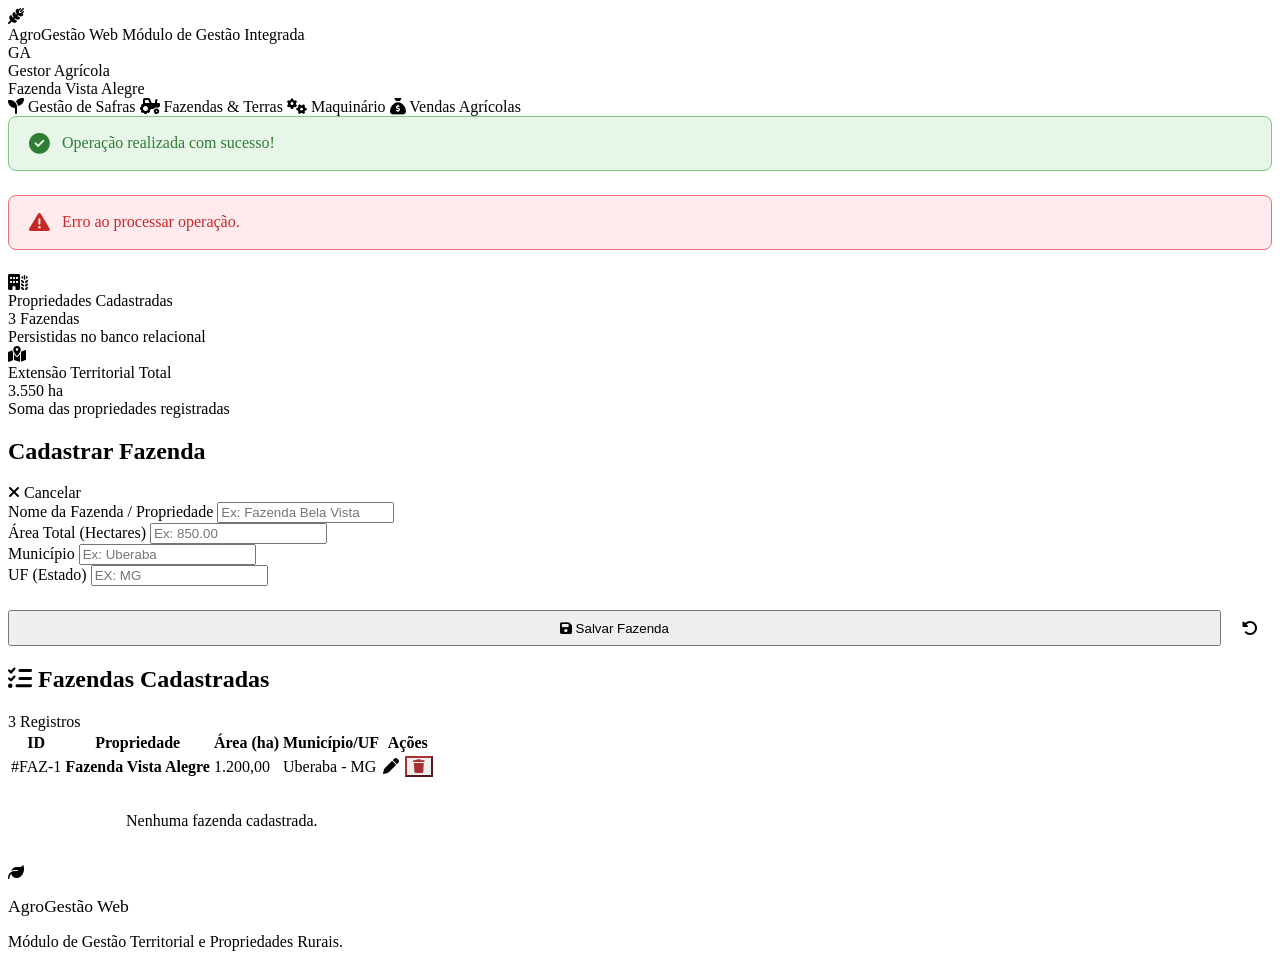
==== src/main/resources/templates/fazendas/index.html @ 44be2e5d "feat: implementacao completa das abas de Fazendas, Maquinas e Vendas com Thymeleaf e H2" ====
<!DOCTYPE html>
<html lang="pt-BR" xmlns:th="http://www.thymeleaf.org">
<head>
    <meta charset="UTF-8">
    <meta name="viewport" content="width=device-width, initial-scale=1.0">
    <title>AgroGestão Web - Gestão de Fazendas & Terras</title>

    <link rel="stylesheet" th:href="@{/style.css}" href="/style.css">
    <link rel="preconnect" href="https://fonts.googleapis.com">
    <link rel="preconnect" href="https://fonts.gstatic.com" crossorigin>
    <link href="https://fonts.googleapis.com/css2?family=Inter:wght@300;400;500;600;700&display=swap" rel="stylesheet">
    <link rel="stylesheet" href="https://cdnjs.cloudflare.com/ajax/libs/font-awesome/6.4.0/css/all.min.css">
</head>
<body>

<!-- CABEÇALHO -->
<header class="site-header">
    <div class="header-container">
        <a th:href="@{/safras}" class="brand">
            <div class="brand-logo">
                <i class="fa-solid fa-wheat-awn"></i>
            </div>
            <div>
                <span class="brand-title">AgroGestão Web</span>
                <span class="brand-subtitle">Módulo de Gestão Integrada</span>
            </div>
        </a>

        <div class="user-profile">
            <div class="avatar">GA</div>
            <div class="user-info">
                <div class="user-name">Gestor Agrícola</div>
                <div class="user-role">Fazenda Vista Alegre</div>
            </div>
        </div>
    </div>

    <!-- ABAS DE NAVEGAÇÃO DOS MÓDULOS -->
    <nav class="nav-bar">
        <div class="nav-tabs">
            <a th:href="@{/safras}" class="nav-tab">
                <i class="fa-solid fa-seedling"></i> Gestão de Safras
            </a>
            <a th:href="@{/fazendas}" class="nav-tab active">
                <i class="fa-solid fa-tractor"></i> Fazendas & Terras
            </a>
            <a th:href="@{/maquinas}" class="nav-tab">
                <i class="fa-solid fa-gears"></i> Maquinário
            </a>
            <a th:href="@{/vendas}" class="nav-tab">
                <i class="fa-solid fa-sack-dollar"></i> Vendas Agrícolas
            </a>
        </div>
    </nav>
</header>

<!-- CONTEÚDO PRINCIPAL -->
<main class="main-container">

    <!-- FEEDBACK DE SUCESSO / ERRO -->
    <div th:if="${mensagemSucesso}" class="toast-alert show" style="position: static; margin-bottom: 1.5rem; display: flex; align-items: center; gap: 0.75rem; background: #e8f5e9; border: 1px solid #81c784; color: #2e7d32; border-radius: 8px; padding: 1rem 1.25rem;">
        <i class="fa-solid fa-circle-check" style="font-size: 1.3rem;"></i>
        <span th:text="${mensagemSucesso}">Operação realizada com sucesso!</span>
    </div>

    <div th:if="${mensagemErro}" class="toast-alert show" style="position: static; margin-bottom: 1.5rem; display: flex; align-items: center; gap: 0.75rem; background: #ffebee; border: 1px solid #e57373; color: #c62828; border-radius: 8px; padding: 1rem 1.25rem;">
        <i class="fa-solid fa-triangle-exclamation" style="font-size: 1.3rem;"></i>
        <span th:text="${mensagemErro}">Erro ao processar operação.</span>
    </div>

    <!-- METRICAS KPI DINÂMICAS -->
    <section class="metrics-grid">
        <div class="kpi-card">
            <div class="kpi-icon">
                <i class="fa-solid fa-building-wheat"></i>
            </div>
            <div>
                <div class="kpi-title">Propriedades Cadastradas</div>
                <div class="kpi-value" th:text="${kpiTotalFazendas} + ' Fazendas'">3 Fazendas</div>
                <div class="kpi-subtext">Persistidas no banco relacional</div>
            </div>
        </div>

        <div class="kpi-card">
            <div class="kpi-icon">
                <i class="fa-solid fa-map-location-dot"></i>
            </div>
            <div>
                <div class="kpi-title">Extensão Territorial Total</div>
                <div class="kpi-value" th:text="${#numbers.formatDecimal(kpiAreaTotalFazendas, 1, 'POINT', 2, 'COMMA')} + ' ha'">3.550 ha</div>
                <div class="kpi-subtext">Soma das propriedades registradas</div>
            </div>
        </div>
    </section>

    <!-- PAINEL DUPLO: FORMULÁRIO + TABELA -->
    <div class="content-grid">

        <!-- FORMULÁRIO -->
        <section class="card">
            <div class="card-header">
                <h2 class="card-title">
                    <i th:class="${editando} ? 'fa-solid fa-pen-to-square' : 'fa-solid fa-file-circle-plus'"></i>
                    <span th:text="${editando} ? 'Editar Fazenda #' + ${fazenda.id} : 'Cadastrar Fazenda'">Cadastrar Fazenda</span>
                </h2>
                <a th:if="${editando}" th:href="@{/fazendas}" class="badge badge-info" style="text-decoration: none;">
                    <i class="fa-solid fa-xmark"></i> Cancelar
                </a>
            </div>
            <div class="card-body">
                <form th:action="@{/fazendas/salvar}" th:object="${fazenda}" method="post">
                    <input type="hidden" th:field="*{id}">

                    <div class="form-group">
                        <label class="form-label" for="nome">Nome da Fazenda / Propriedade</label>
                        <input type="text" class="form-input" th:field="*{nome}" id="nome" placeholder="Ex: Fazenda Bela Vista" required>
                    </div>

                    <div class="form-group">
                        <label class="form-label" for="areaHectares">Área Total (Hectares)</label>
                        <input type="number" step="0.01" class="form-input" th:field="*{areaHectares}" id="areaHectares" placeholder="Ex: 850.00" required>
                    </div>

                    <div class="form-row">
                        <div class="form-group">
                            <label class="form-label" for="municipio">Município</label>
                            <input type="text" class="form-input" th:field="*{municipio}" id="municipio" placeholder="Ex: Uberaba" required>
                        </div>

                        <div class="form-group">
                            <label class="form-label" for="uf">UF (Estado)</label>
                            <input type="text" maxlength="2" class="form-input" th:field="*{uf}" id="uf" placeholder="Ex: MG" required style="text-transform: uppercase;">
                        </div>
                    </div>

                    <div style="margin-top: 1.5rem; display: flex; gap: 0.5rem;">
                        <button type="submit" class="btn btn-primary" style="flex: 1;">
                            <i class="fa-solid fa-floppy-disk"></i>
                            <span th:text="${editando} ? 'Atualizar Fazenda' : 'Salvar Fazenda'">Salvar Fazenda</span>
                        </button>
                        <a th:href="@{/fazendas}" class="btn btn-outline" style="padding: 0.625rem 0.85rem; display: flex; align-items: center;" title="Limpar">
                            <i class="fa-solid fa-rotate-left"></i>
                        </a>
                    </div>
                </form>
            </div>
        </section>

        <!-- TABELA -->
        <section class="card">
            <div class="card-header">
                <h2 class="card-title">
                    <i class="fa-solid fa-list-check"></i> Fazendas Cadastradas
                </h2>
                <span class="badge badge-success" th:text="${#lists.size(fazendas)} + ' Registros'">3 Registros</span>
            </div>
            <div class="card-body">
                <div class="table-container">
                    <table class="table">
                        <thead>
                        <tr>
                            <th>ID</th>
                            <th>Propriedade</th>
                            <th>Área (ha)</th>
                            <th>Município/UF</th>
                            <th style="text-align: center;">Ações</th>
                        </tr>
                        </thead>
                        <tbody>
                        <tr th:each="f : ${fazendas}">
                            <td th:text="'#FAZ-' + ${f.id}">#FAZ-1</td>
                            <td><strong th:text="${f.nome}">Fazenda Vista Alegre</strong></td>
                            <td th:text="${#numbers.formatDecimal(f.areaHectares, 1, 'POINT', 2, 'COMMA')}">1.200,00</td>
                            <td th:text="${f.municipio} + ' - ' + ${f.uf}">Uberaba - MG</td>
                            <td style="text-align: center;">
                                <div style="display: inline-flex; gap: 0.35rem; align-items: center;">
                                    <a th:href="@{/fazendas/editar/{id}(id=${f.id})}" class="btn btn-outline btn-sm btn-icon" title="Editar">
                                        <i class="fa-solid fa-pen"></i>
                                    </a>
                                    <form th:action="@{/fazendas/excluir/{id}(id=${f.id})}" method="post" style="display: inline;" onsubmit="return confirm('Deseja excluir esta fazenda?');">
                                        <button type="submit" class="btn btn-outline btn-sm btn-icon" style="color: #a83232; border-color: #a83232;" title="Excluir">
                                            <i class="fa-solid fa-trash"></i>
                                        </button>
                                    </form>
                                </div>
                            </td>
                        </tr>
                        <tr th:if="${#lists.isEmpty(fazendas)}">
                            <td colspan="5" style="text-align: center; color: var(--color-text-muted); padding: 2rem;">
                                Nenhuma fazenda cadastrada.
                            </td>
                        </tr>
                        </tbody>
                    </table>
                </div>
            </div>
        </section>

    </div>
</main>

<footer class="site-footer">
    <div class="footer-container">
        <div class="footer-brand">
            <div class="brand" style="margin-bottom: 0.5rem;">
                <div class="brand-logo" style="width: 32px; height: 32px; font-size: 1rem;">
                    <i class="fa-solid fa-leaf"></i>
                </div>
                <span class="brand-title" style="font-size: 1.1rem;">AgroGestão Web</span>
            </div>
            <p>Módulo de Gestão Territorial e Propriedades Rurais.</p>
        </div>
    </div>
</footer>
</body>
</html>
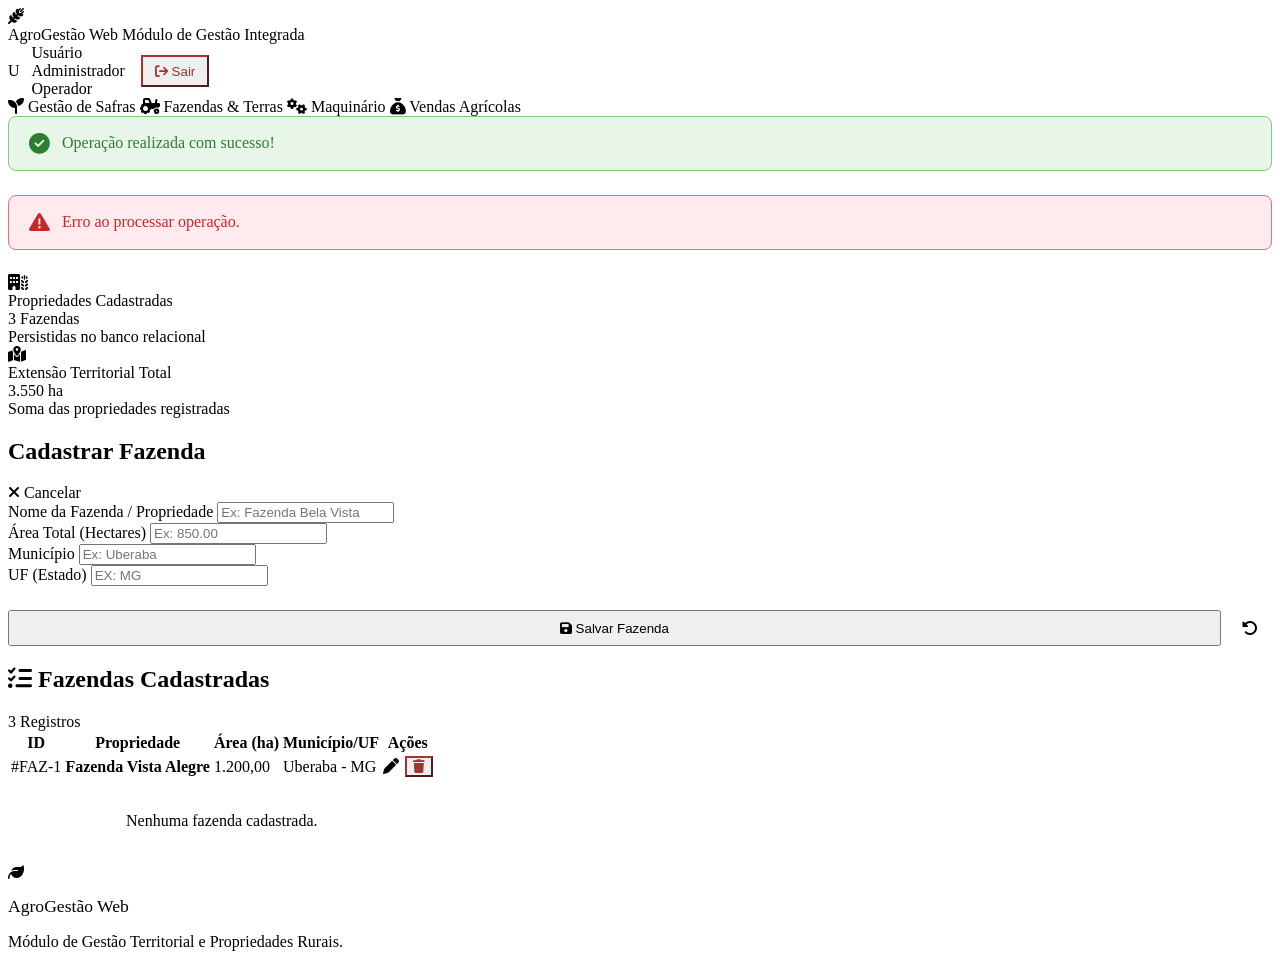
==== commit 4a56bfc6: "feat: implementacao completa do Spring Security com autenticacao, tela de login e dois perfis de ace" ====
--- a/src/main/resources/templates/fazendas/index.html
+++ b/src/main/resources/templates/fazendas/index.html
@@ -1,5 +1,5 @@
 <!DOCTYPE html>
-<html lang="pt-BR" xmlns:th="http://www.thymeleaf.org">
+<html lang="pt-BR" xmlns:th="http://www.thymeleaf.org" xmlns:sec="http://www.thymeleaf.org/extras/spring-security">
 <head>
     <meta charset="UTF-8">
     <meta name="viewport" content="width=device-width, initial-scale=1.0">
@@ -26,12 +26,20 @@
             </div>
         </a>
 
-        <div class="user-profile">
-            <div class="avatar">GA</div>
-            <div class="user-info">
-                <div class="user-name">Gestor Agrícola</div>
-                <div class="user-role">Fazenda Vista Alegre</div>
-            </div>
+        <div class="user-profile" style="display: flex; align-items: center; gap: 1rem;">
+            <div style="display: flex; align-items: center; gap: 0.75rem;">
+                <div class="avatar" sec:authentication="name" style="text-transform: uppercase;">U</div>
+                <div class="user-info">
+                    <div class="user-name" sec:authentication="name">Usuário</div>
+                    <div class="user-role" sec:authorize="hasRole('ADMIN')">Administrador</div>
+                    <div class="user-role" sec:authorize="hasRole('OPERADOR')">Operador</div>
+                </div>
+            </div>
+            <form th:action="@{/logout}" method="post" style="margin: 0;">
+                <button type="submit" class="btn btn-outline btn-sm" title="Sair do Sistema" style="padding: 0.4rem 0.75rem; color: #a83232; border-color: #a83232;">
+                    <i class="fa-solid fa-arrow-right-from-bracket"></i> Sair
+                </button>
+            </form>
         </div>
     </div>
 
@@ -177,7 +185,7 @@
                                     <a th:href="@{/fazendas/editar/{id}(id=${f.id})}" class="btn btn-outline btn-sm btn-icon" title="Editar">
                                         <i class="fa-solid fa-pen"></i>
                                     </a>
-                                    <form th:action="@{/fazendas/excluir/{id}(id=${f.id})}" method="post" style="display: inline;" onsubmit="return confirm('Deseja excluir esta fazenda?');">
+                                    <form sec:authorize="hasRole('ADMIN')" th:action="@{/fazendas/excluir/{id}(id=${f.id})}" method="post" style="display: inline;" onsubmit="return confirm('Deseja excluir esta fazenda?');">
                                         <button type="submit" class="btn btn-outline btn-sm btn-icon" style="color: #a83232; border-color: #a83232;" title="Excluir">
                                             <i class="fa-solid fa-trash"></i>
                                         </button>
